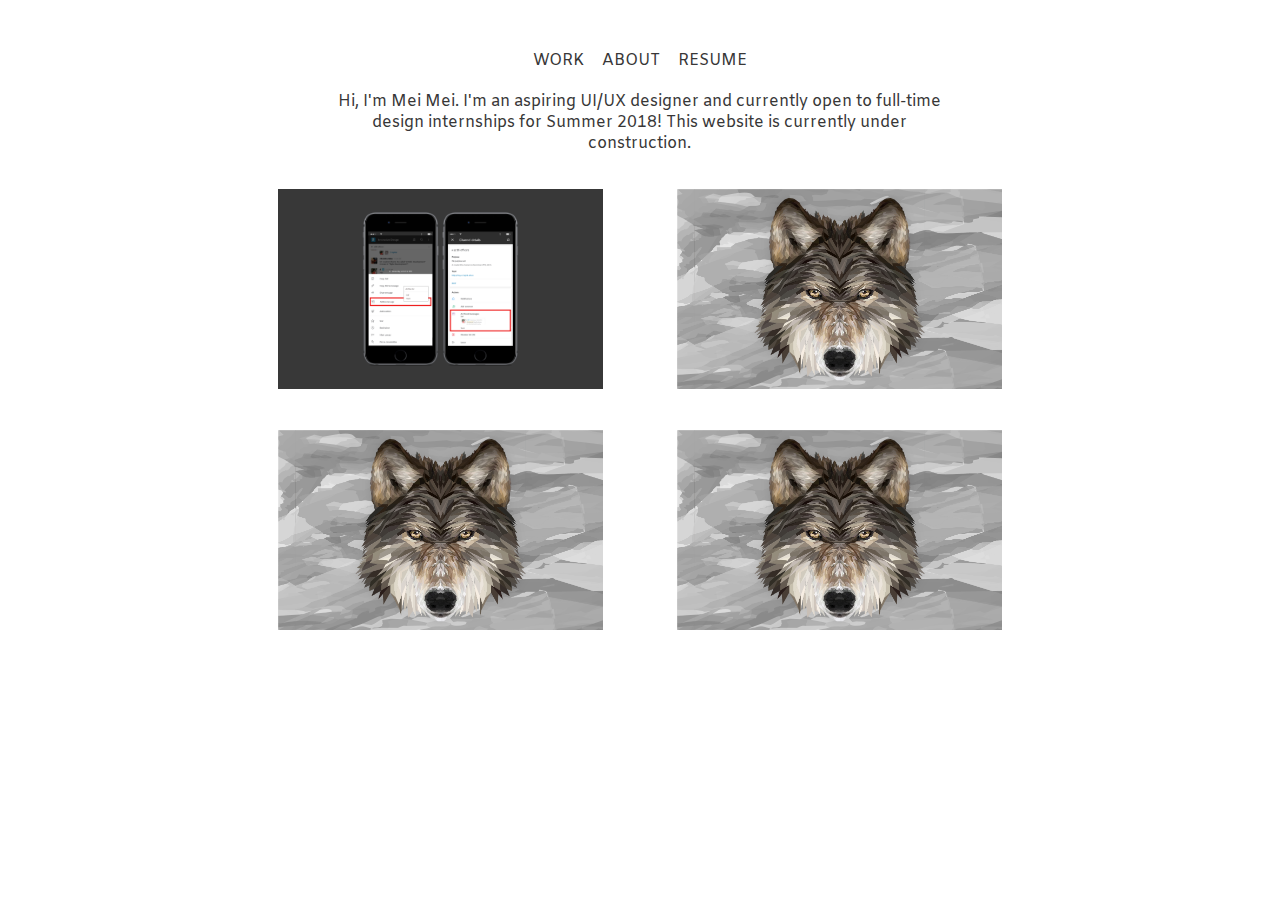
==== index.html @ b242d41d "slack page" ====
<!DOCTYPE html>
<!-- hi -->
<html>
  <head>
    <link rel="stylesheet" type="text/css" href="css/style.css">	
    <meta name="viewport" content="initial-scale=1">	
    <link href="https://fonts.googleapis.com/css?family=Amiko" rel="stylesheet">
    <link href="https://fonts.googleapis.com/css?family=Slabo+27px" rel="stylesheet">
    <title>Mei Mei</title>
  </head>
  <!--You're cute and adorable and i hope you are successful-->
  <body>
    <div class = "body-wrapper">
      <div class = "navigation">
        <a href="index.html"><div class = "work">WORK</div></a>
        <div class = "space"></div>
        <a href="about.html"><div class = "about">ABOUT</div></a>
        <div class = "space"></div>
        <a target = "_blank" href = "assets/resume.pdf"><div class = "resume"> RESUME</div></a>
      </div>
      <div class = "transition">
        <div class = "intro">Hi, I'm Mei Mei. I'm an aspiring UI/UX designer and currently open to full-time design internships for Summer 2018! This website is currently under construction. </div>
        <!---I enjoy ye-->
        <div class="columns grid">
          <div class="column">
            <a href = "slack.html"><img class = "project-block" src = "assets/slack.png"></a>
            <a href = "transit.html"><img class = "project-block" src = "assets/project4.png"></a>
          </div>
          <div class="column">
            <a href = "weather.html"><img class = "project-block" src = "assets/project4.png"></a>
            <a href = "illos.html"><img class = "project-block" src = "assets/project4.png"></a>      
          </div>
        </div>	
      </div>
      <script language = "javascript" type = "text/javascript" src = "scripts/jquery-3.1.0.js"></script>
      <script src="scripts/script.js"></script>
  </body>
</html>
---- css/style.css ----
/* Highlights and Transitions*/
::selection {
  background: #C1F3F0; /* WebKit/Blink Browsers */
}
::-moz-selection {
  background: #C1F3F0; /* Gecko Browsers */
}

/* Transition Key Frames */
@keyframes fadein {
    from { opacity: 0; }
    to   { opacity: 1; }
}

/* Firefox < 16 */
@-moz-keyframes fadein {
    from { opacity: 0; }
    to   { opacity: 1; }
}

/* Safari, Chrome and Opera > 12.1 */
@-webkit-keyframes fadein {
    from { opacity: 0; }
    to   { opacity: 1; }
}

/* Internet Explorer */
@-ms-keyframes fadein {
    from { opacity: 0; }
    to   { opacity: 1; }
}

/* Opera < 12.1 */
@-o-keyframes fadein {
    from { opacity: 0; }
    to   { opacity: 1; }
}
/* Highlights and Transitions End*/

body {
	font-family: 'Amiko', sans-serif;
	color: #383737;
}

a{
	text-decoration: none;	
	color: #383737;
}

a:visited{
	color: #383737;
}

.body-wrapper{
	width: 70%;
	text-align: center;
	margin-left: auto;
	margin-right: auto;
	margin-top: 50px;
}


/* ---------------------------- */

.navigation{
	text-align: center;
}

.work{
	display: inline-block;
	font-size: 16px;
}

.work:hover{
	color: #6BB0E0;
	cursor: pointer;
}

.space{
	display: inline-block;
	width: 10px;
}

.about{
	display: inline-block;
	font-size: 16px;
}

.about:hover{
	color: #6BB0E0;
	cursor: pointer;
}

.space{
	display: inline-block;
	width: 10px;
}

.resume{
	display: inline-block;
	font-size: 16px;
}

.resume:hover{
	color: #6BB0E0;
	cursor: pointer;
}


/* ---------------------------- */


.intro{
	width: 70%;
	margin-top: 20px;
	font-size: 16px;
	margin-left: auto;
	margin-right: auto;

}

/* ---------------------------- */

.grid{
}

.project-block {
  margin-left: auto;
  margin-right: auto;
  width: 90%;
  height: 200px;
  width: 325px;
  background-color: grey;
  margin-top: 35px;

}

.columns {
  margin-left: auto;
  margin-right: auto;
  width: 90%;
  content: "";
  clear: both;
  display: table;
}

.column {
  width: 50%;
  float: left;
}
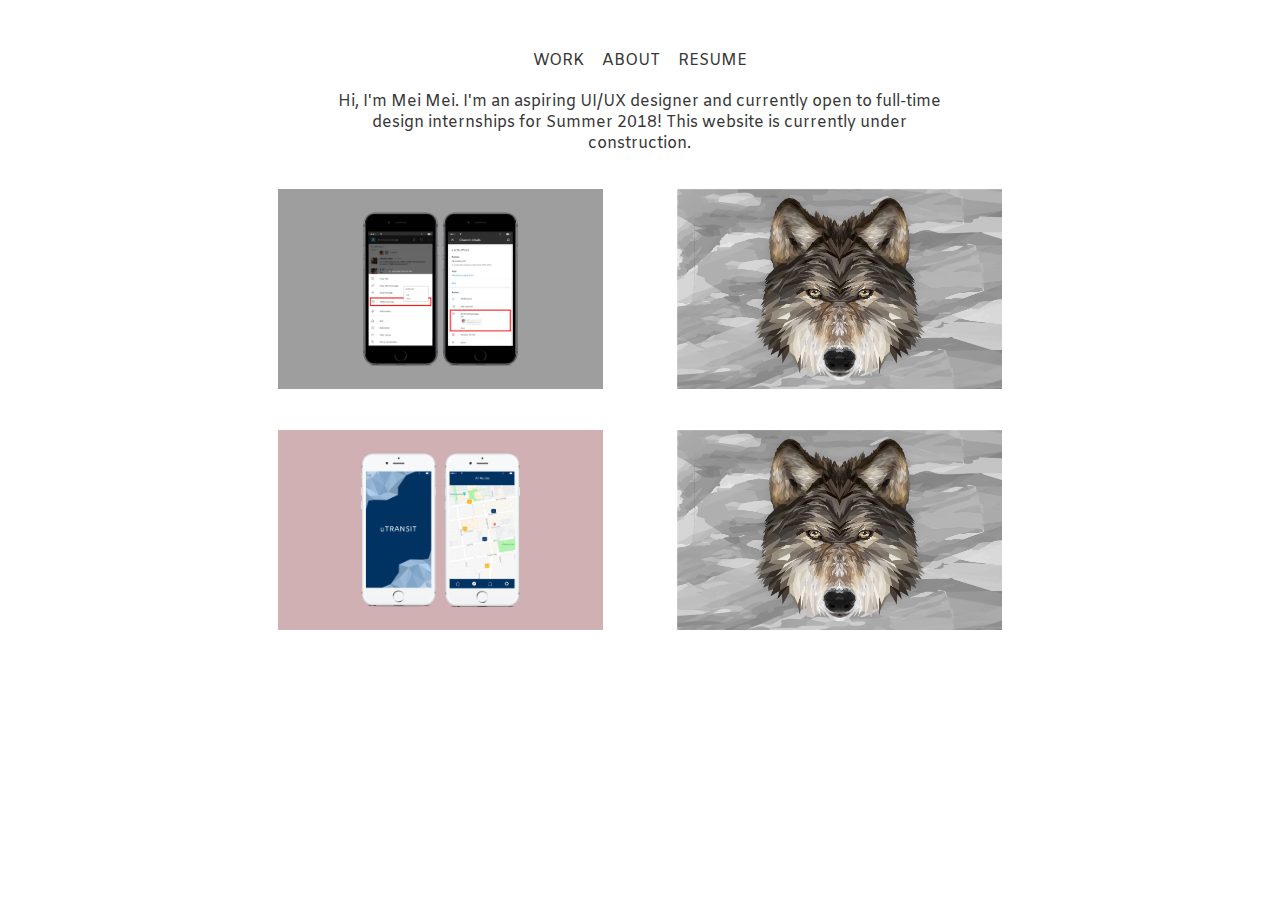
==== commit da72ea59: "index" ====
--- a/index.html
+++ b/index.html
@@ -24,7 +24,7 @@
         <div class="columns grid">
           <div class="column">
             <a href = "slack.html"><img class = "project-block" src = "assets/slack.png"></a>
-            <a href = "transit.html"><img class = "project-block" src = "assets/project4.png"></a>
+            <a href = "transit.html"><img class = "project-block" src = "assets/utransit.png"></a>
           </div>
           <div class="column">
             <a href = "weather.html"><img class = "project-block" src = "assets/project4.png"></a>
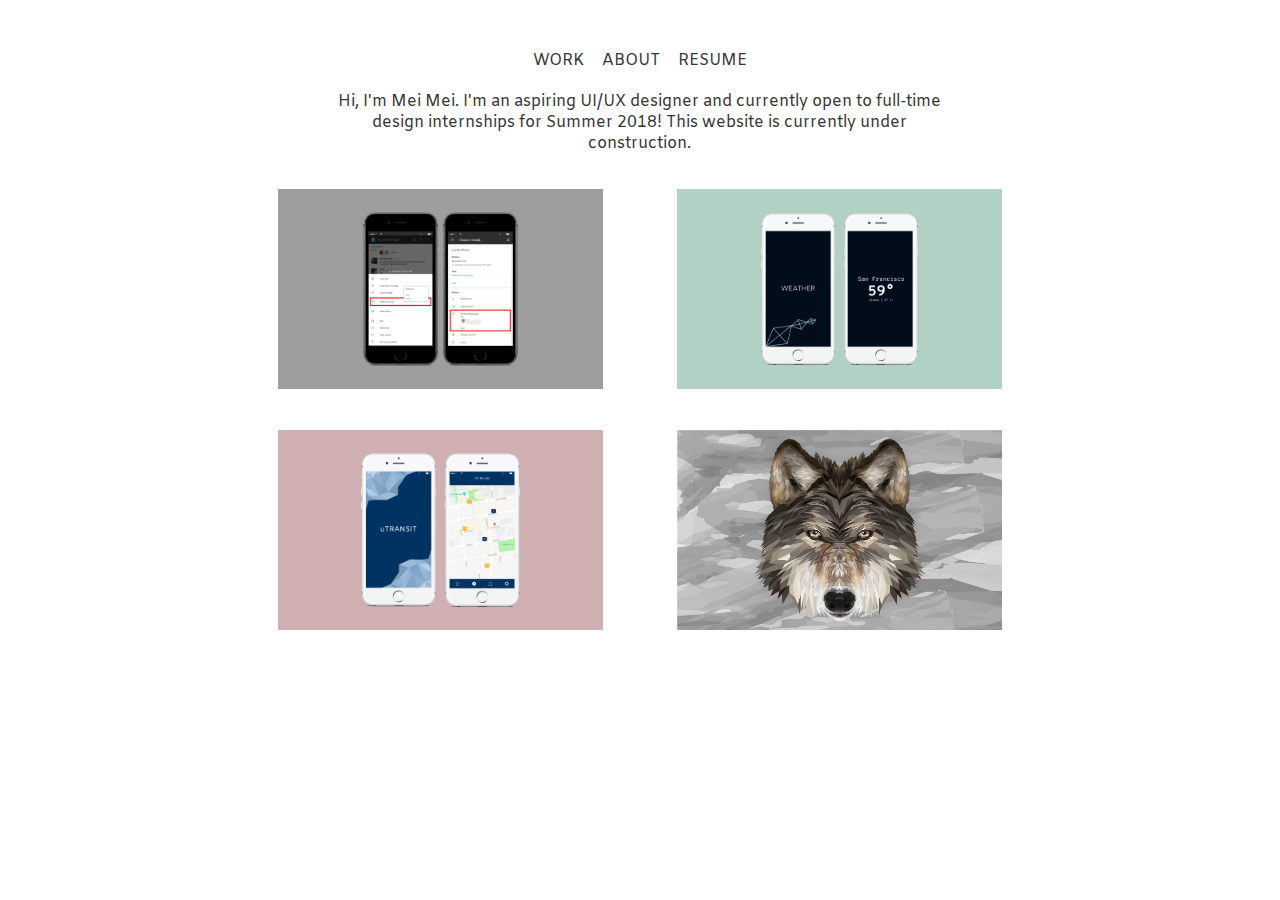
==== commit 59e01f7d: "weather" ====
--- a/index.html
+++ b/index.html
@@ -24,10 +24,10 @@
         <div class="columns grid">
           <div class="column">
             <a href = "slack.html"><img class = "project-block" src = "assets/slack.png"></a>
-            <a href = "transit.html"><img class = "project-block" src = "assets/utransit.png"></a>
+            <a href = "utransit.html"><img class = "project-block" src = "assets/utransit.png"></a>
           </div>
           <div class="column">
-            <a href = "weather.html"><img class = "project-block" src = "assets/project4.png"></a>
+            <a href = "weather.html"><img class = "project-block" src = "assets/weather.png"></a>
             <a href = "illos.html"><img class = "project-block" src = "assets/project4.png"></a>      
           </div>
         </div>	
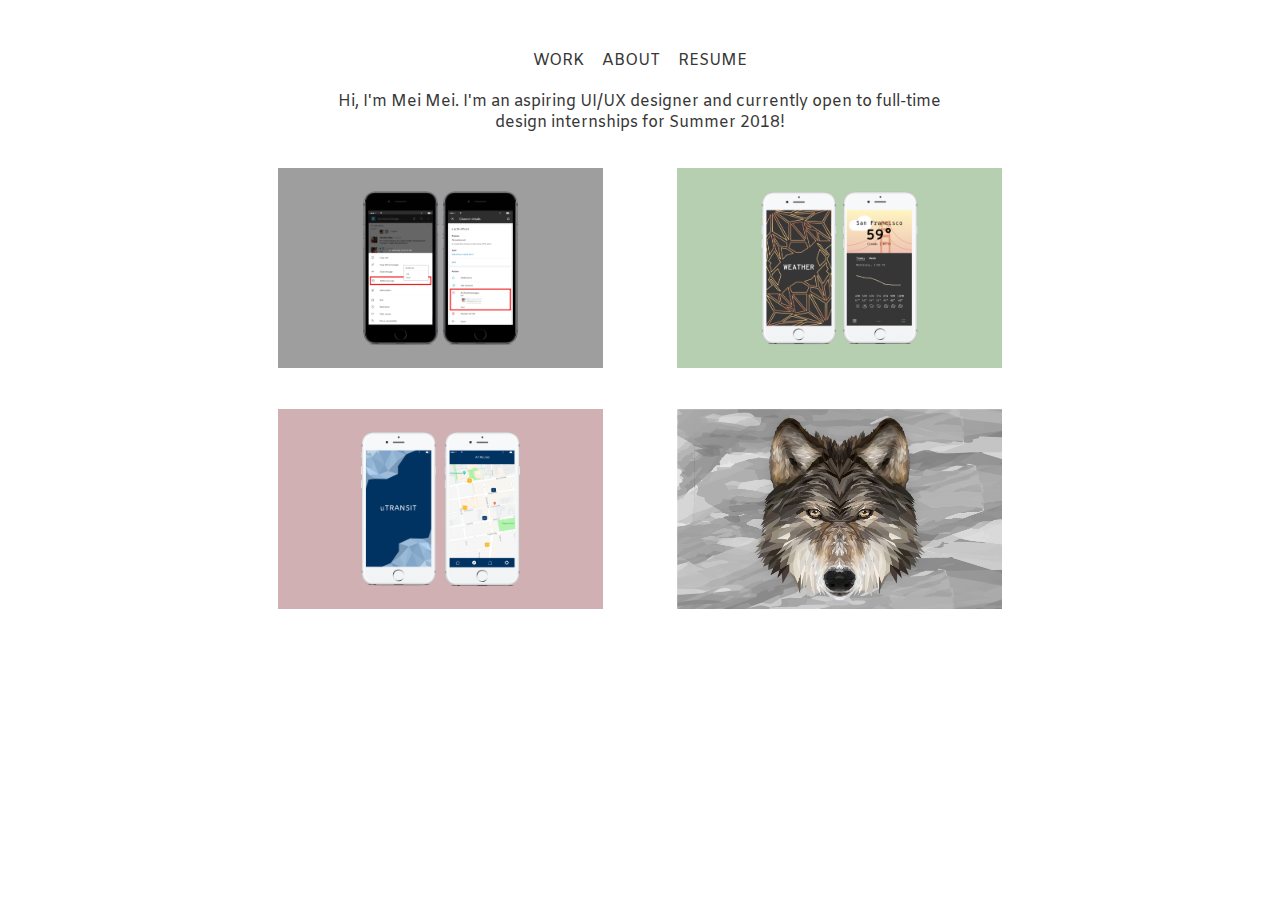
==== commit f8300e32: "index intro" ====
--- a/index.html
+++ b/index.html
@@ -19,7 +19,7 @@
         <a target = "_blank" href = "assets/resume.pdf"><div class = "resume"> RESUME</div></a>
       </div>
       <div class = "transition">
-        <div class = "intro">Hi, I'm Mei Mei. I'm an aspiring UI/UX designer and currently open to full-time design internships for Summer 2018! This website is currently under construction. </div>
+        <div class = "intro">Hi, I'm Mei Mei. I'm an aspiring UI/UX designer and currently open to full-time design internships for Summer 2018! </div>
         <!---I enjoy ye-->
         <div class="columns grid">
           <div class="column">
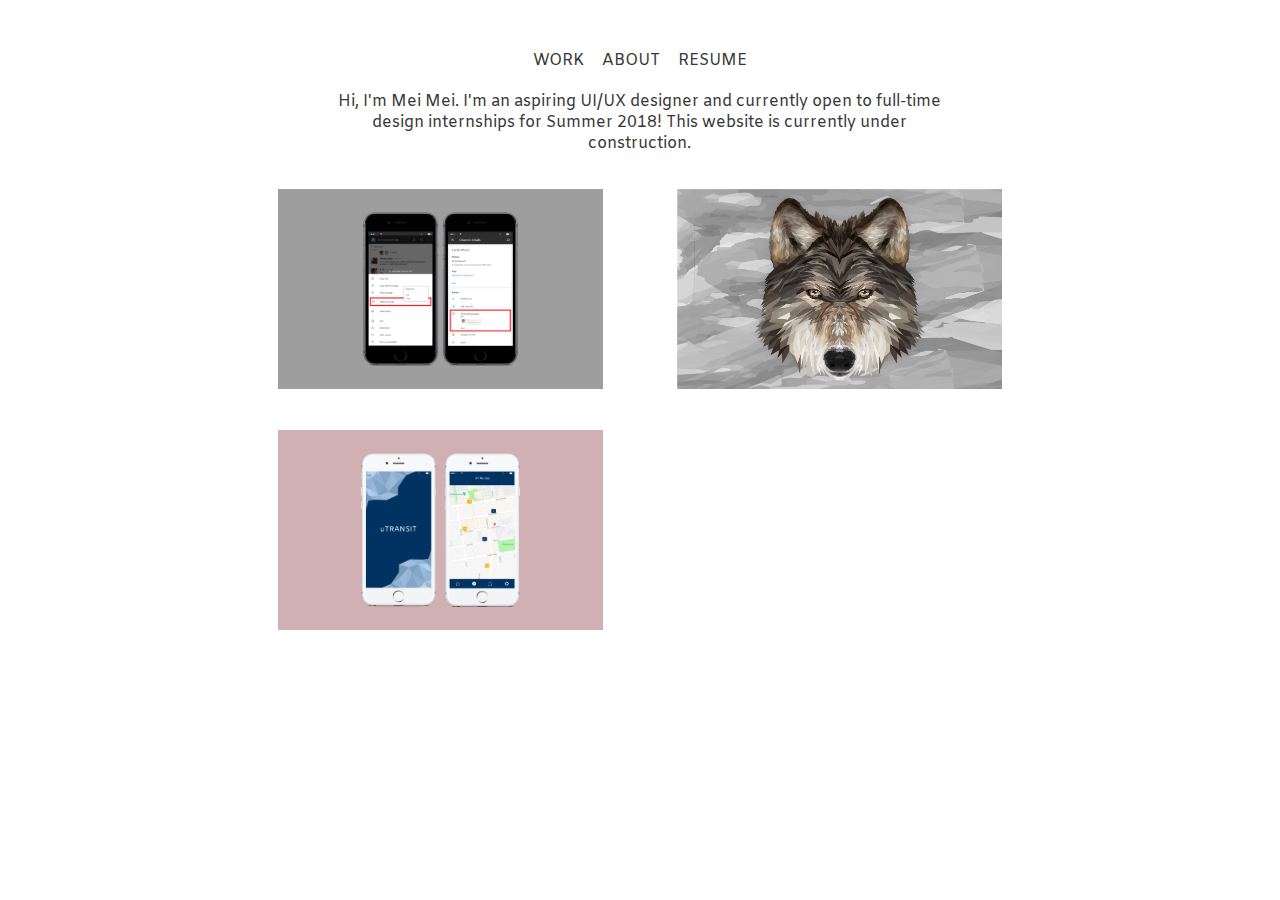
==== commit 42cce2b8: "index" ====
--- a/index.html
+++ b/index.html
@@ -19,7 +19,7 @@
         <a target = "_blank" href = "assets/resume.pdf"><div class = "resume"> RESUME</div></a>
       </div>
       <div class = "transition">
-        <div class = "intro">Hi, I'm Mei Mei. I'm an aspiring UI/UX designer and currently open to full-time design internships for Summer 2018! </div>
+        <div class = "intro">Hi, I'm Mei Mei. I'm an aspiring UI/UX designer and currently open to full-time design internships for Summer 2018! This website is currently under construction.</div>
         <!---I enjoy ye-->
         <div class="columns grid">
           <div class="column">
@@ -27,7 +27,6 @@
             <a href = "utransit.html"><img class = "project-block" src = "assets/utransit.png"></a>
           </div>
           <div class="column">
-            <a href = "weather.html"><img class = "project-block" src = "assets/weather.png"></a>
             <a href = "illos.html"><img class = "project-block" src = "assets/project4.png"></a>      
           </div>
         </div>	
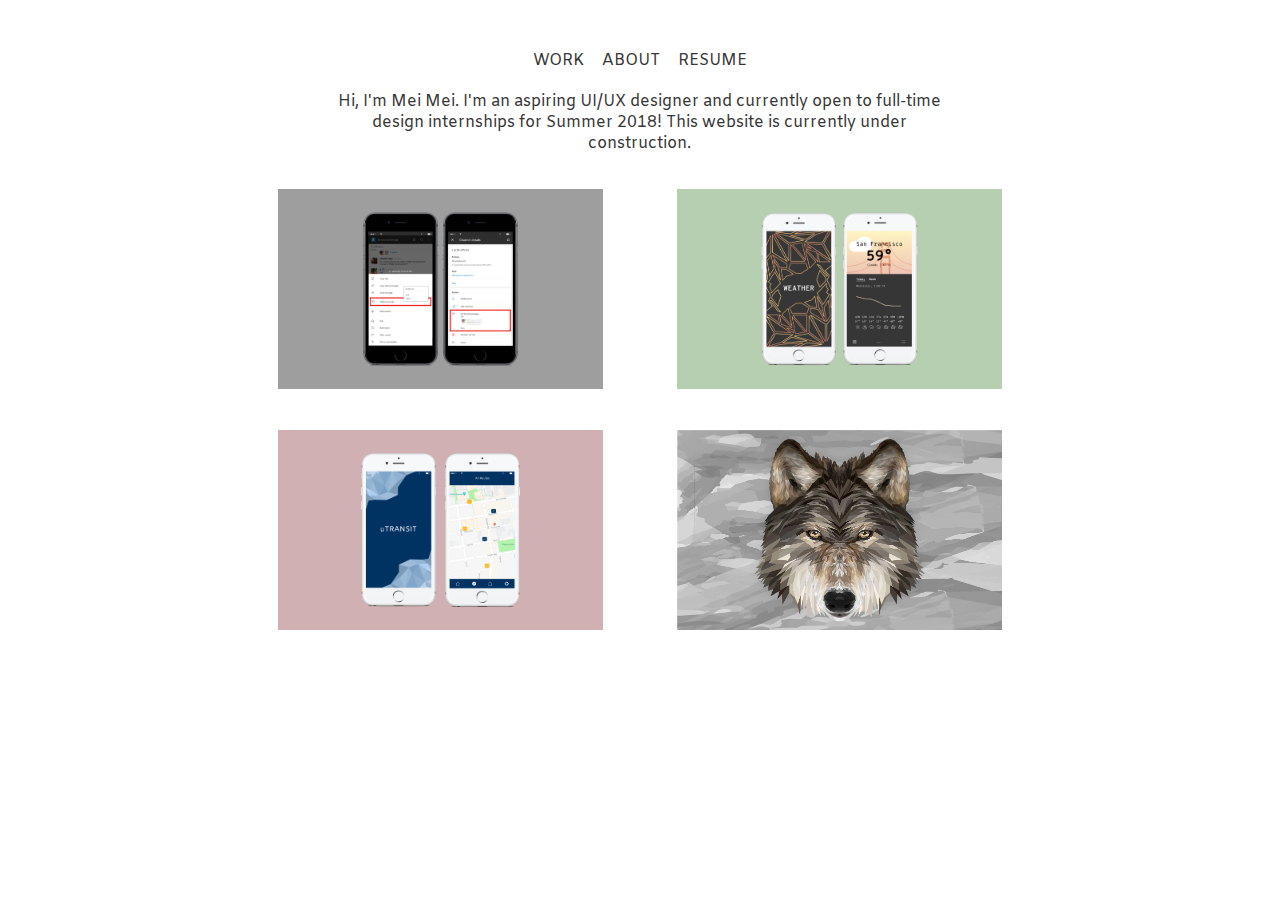
==== commit bcb2e30f: "home page" ====
--- a/index.html
+++ b/index.html
@@ -8,7 +8,6 @@
     <link href="https://fonts.googleapis.com/css?family=Slabo+27px" rel="stylesheet">
     <title>Mei Mei</title>
   </head>
-  <!--You're cute and adorable and i hope you are successful-->
   <body>
     <div class = "body-wrapper">
       <div class = "navigation">
@@ -20,13 +19,13 @@
       </div>
       <div class = "transition">
         <div class = "intro">Hi, I'm Mei Mei. I'm an aspiring UI/UX designer and currently open to full-time design internships for Summer 2018! This website is currently under construction.</div>
-        <!---I enjoy ye-->
         <div class="columns grid">
           <div class="column">
             <a href = "slack.html"><img class = "project-block" src = "assets/slack.png"></a>
             <a href = "utransit.html"><img class = "project-block" src = "assets/utransit.png"></a>
           </div>
           <div class="column">
+             <a href = "weather.html"><img class = "project-block" src = "assets/weather.png"></a>
             <a href = "illos.html"><img class = "project-block" src = "assets/project4.png"></a>      
           </div>
         </div>	
